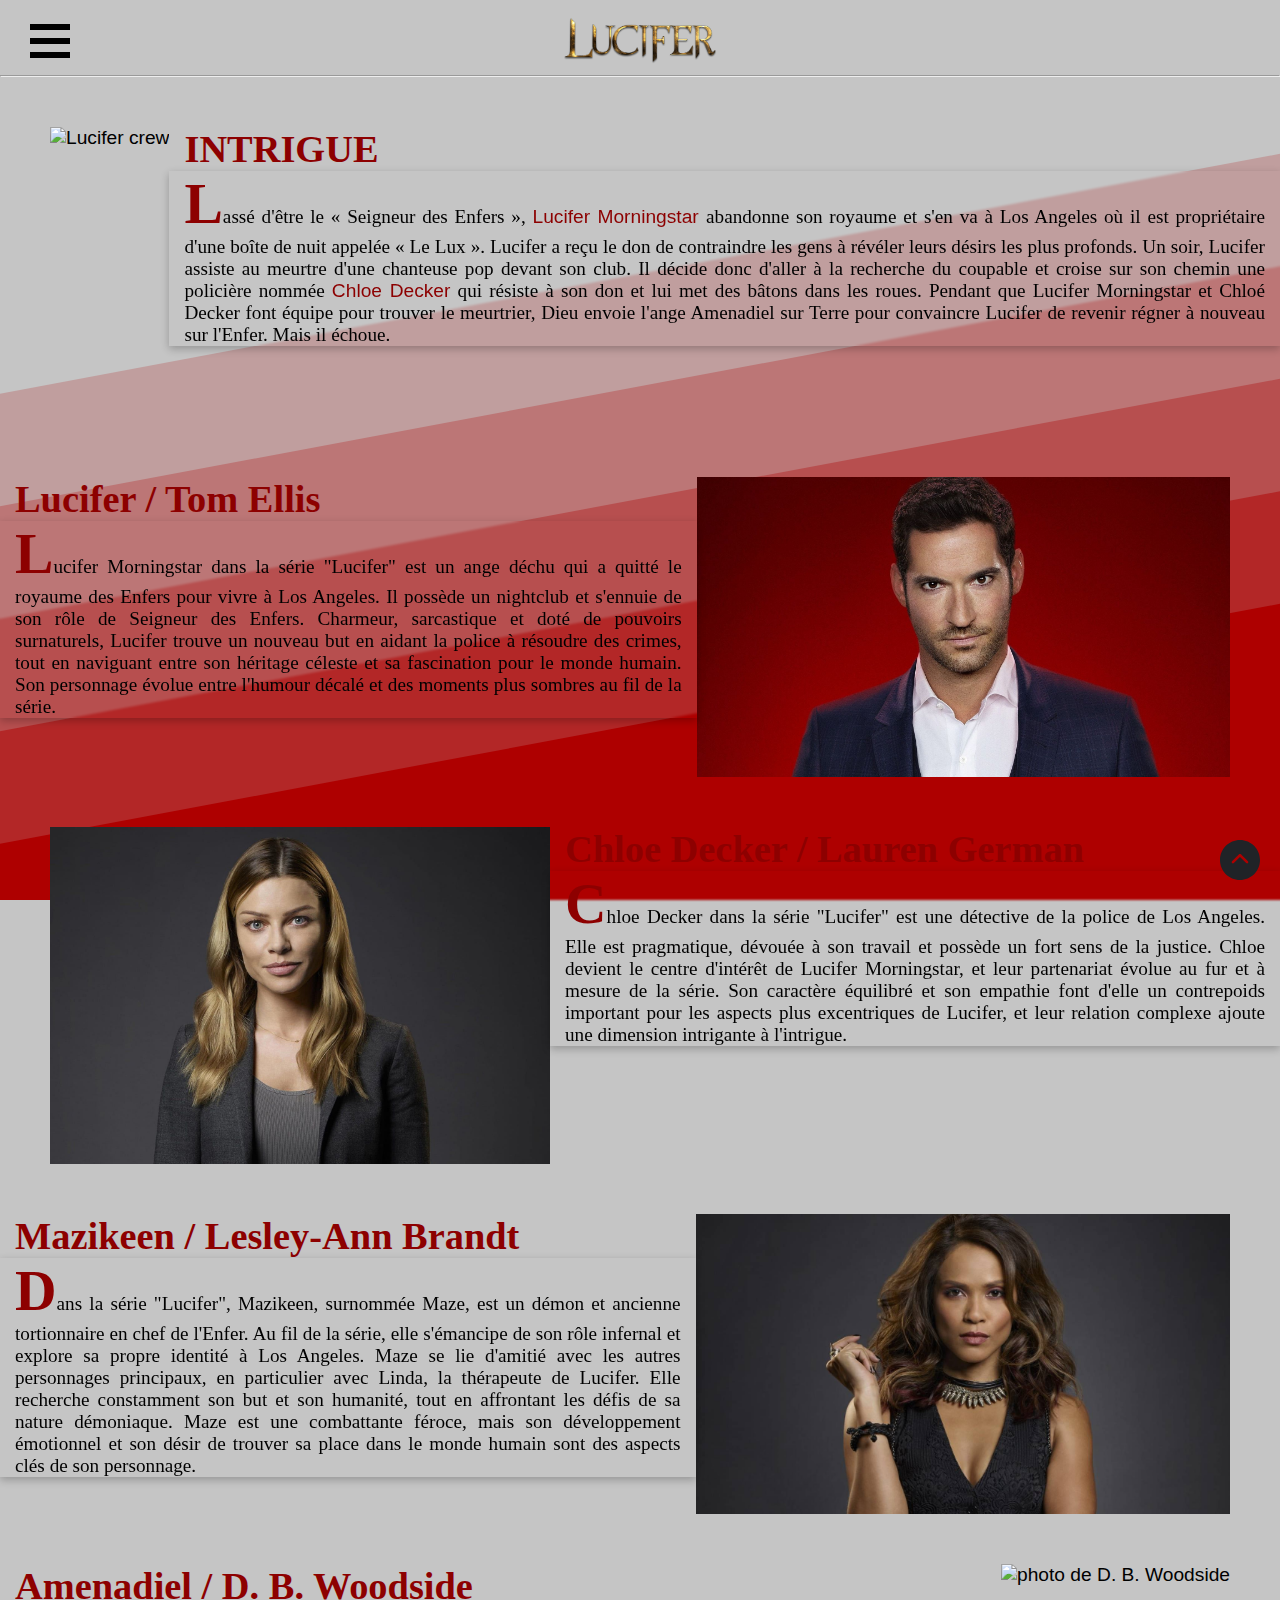
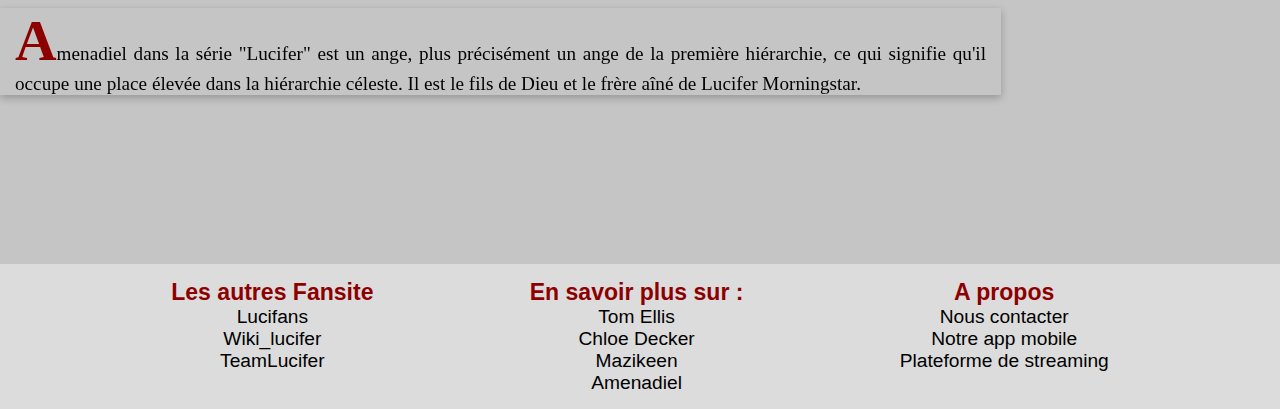
==== index.html @ a8fe7ad6 "Add files via upload" ====
<!DOCTYPE html>
<html lang="fr">
<head>
    <meta charset="UTF-8">
    <meta name="viewport" content="width=device-width, initial-scale=1.0">
    <link rel="stylesheet" href="Style.css">
    <title>Lucifer</title>
</head>
<body>
    <header>
        <nav class="navbar" id="hautdepage">
            <a href="#"></a>
            <label for="btn">
                <svg viewbox="0 0 100 80" width="40" height="40" class="icon">
                    <rect width="100" height="15"></rect>
                    <rect y="35" width="100" height="15"></rect>
                    <rect y="70" width="100" height="15"></rect>
                </svg>
            </label>
            <input type="checkbox" id="btn" class="btn">
            <ul class="nav-menu">
                <li class="nav-item"><a href="Index.html" class="home-link">Home</a></li>
                <li class="nav-item"><a href="fansite1/fansite1.html" class="home-link">Lucifer / Tom Ellis</a></li>
                <li class="nav-item"><a href="fansite2/fansite2.html" class="home-link">Chloe Decker / Lauren German</a></li></li>
                <li class="nav-item"><a href="fansite3/fansite3.html" class="home-link">Mazikeen / Lesley-Ann Brandt</a></li>
                <li class="nav-item"><a href="fansite4.html" class="home-link">Amenadiel / D. B. Woodside</a></li>
                <li class="nav-item"><a href="EventMedia/photvid.html" class="home-link">Evenement / Média</a></li></li>
                <li class="nav-item"><a href="Formulaire de contact/form.html" class="home-link">Nous contacter</a></li>
            </ul>
            <img src="images/logo.png" class="lucifer-logo" alt="Lucifer logo">
        </nav>
    </header>
        <hr>
    <main>
        <section>
            <img src="images/lucifer-crew.jpg" id="crew" alt="Lucifer crew">
            <h1>INTRIGUE</h1>
            <p>Lassé d'être le « Seigneur des Enfers », <a href="fansite1/fansite1.html" class="intro" target="_blank">Lucifer Morningstar </a>abandonne son royaume et s'en va à Los Angeles où il est propriétaire d'une boîte de nuit appelée « Le Lux ». Lucifer a reçu le don de contraindre les gens à révéler leurs désirs les plus profonds. Un soir, Lucifer assiste au meurtre d'une chanteuse pop devant son club. Il décide donc d'aller à la recherche du coupable et croise sur son chemin une policière nommée <a href="fansite2/fansite2.html" class="intro" target="_blank">Chloe Decker</a> qui résiste à son don et lui met des bâtons dans les roues.

            Pendant que Lucifer Morningstar et Chloé Decker font équipe pour trouver le meurtrier, Dieu envoie l'ange Amenadiel sur Terre pour convaincre Lucifer de revenir régner à nouveau sur l'Enfer. Mais il échoue.</p>
        </section>

        <section>
        <img src="images/tom.jpeg" class="tom" alt="photo de Tom Ellis">
        <h1>Lucifer / Tom Ellis</h1>
        <p>Lucifer Morningstar dans la série "Lucifer" est un ange déchu qui a quitté le royaume des Enfers pour vivre à Los Angeles. Il possède un nightclub et s'ennuie de son rôle de Seigneur des Enfers. Charmeur, sarcastique et doté de pouvoirs surnaturels, Lucifer trouve un nouveau but en aidant la police à résoudre des crimes, tout en naviguant entre son héritage céleste et sa fascination pour le monde humain. Son personnage évolue entre l'humour décalé et des moments plus sombres au fil de la série.</p>
        </section>

        <section>
        <img src="images/lauren.jpg" class="lauren" alt="photo de Lauren German">
        <h1>Chloe Decker / Lauren German</h1>
        <p>Chloe Decker dans la série "Lucifer" est une détective de la police de Los Angeles. Elle est pragmatique, dévouée à son travail et possède un fort sens de la justice. Chloe devient le centre d'intérêt de Lucifer Morningstar, et leur partenariat évolue au fur et à mesure de la série. Son caractère équilibré et son empathie font d'elle un contrepoids important pour les aspects plus excentriques de Lucifer, et leur relation complexe ajoute une dimension intrigante à l'intrigue.</p>
        </section>

        <section>
            <img src="images/lesley.jpg" class="lesley" alt="photo de lesley-Ann Brandt">
            <h1>Mazikeen / Lesley-Ann Brandt</h1>
            <p>Dans la série "Lucifer", Mazikeen, surnommée Maze, est un démon et ancienne tortionnaire en chef de l'Enfer. Au fil de la série, elle s'émancipe de son rôle infernal et explore sa propre identité à Los Angeles. Maze se lie d'amitié avec les autres personnages principaux, en particulier avec Linda, la thérapeute de Lucifer. Elle recherche constamment son but et son humanité, tout en affrontant les défis de sa nature démoniaque. Maze est une combattante féroce, mais son développement émotionnel et son désir de trouver sa place dans le monde humain sont des aspects clés de son personnage.</p>
        </section>
        <section>
            <img src="amenadiel.jpg" class="lesley" alt="photo de D. B. Woodside">
            <h1>Amenadiel / D. B. Woodside</h1>
            <p> Amenadiel dans la série "Lucifer" est un ange, plus précisément un ange de la première hiérarchie, ce qui signifie qu'il occupe une place élevée dans la hiérarchie céleste. Il est le fils de Dieu et le frère aîné de Lucifer Morningstar.  </p>
        </section>
    </main>
        <div><a href="#hautdepage"><img src="top-f-svgrepo-com.svg" class="top-f"></a></div>
    <footer>
        <section id="foot-s">
            <h2 id="titles-foot">Les autres Fansite</h2>
          <ul id="ul-foot">
            <li><a href="https://lucifans.fr/fr/" target="_blank" class="link-b">Lucifans</a></li>
            <li><a href="https://lucifer.fandom.com/fr/wiki/Wiki_Lucifer" target="_blank" class="link-b">Wiki_lucifer</a></li>
            <li><a href="http://www.teamlucifer.fr/" target="_blank" class="link-b">TeamLucifer</a></li>
          </ul>
        </section>
        <section id="foot-s">
            <h2 id="titles-foot">En savoir plus sur :</h2>
          <ul id="ul-foot">
            <li><a href="fansite1/fansite1.html" class="link-b">Tom Ellis</a></li>
            <li><a href="fansite2/fansite2.html" class="link-b">Chloe Decker</a></li>
            <li><a href="fansite3/fansite3.html" class="link-b">Mazikeen</a></li>
            <li><a href="fansite4/fansite4.html" class="link-b">Amenadiel</a></li>
          </ul>
        </section>
        <section id="foot-s">
            <h2 id="titles-foot">A propos</h2>
          <ul id="ul-foot">
            <li><a href="Formulaire de contact/form.html" target="_blank" class="link-b">Nous contacter</a></li>
            <li><a href="" target="_blank" class="link-b">Notre app mobile</a></li>
            <li><a href="https://www.google.com/search?q=ou+regarder+lucifer&sca_esv=9cada9f24b7c0372&rlz=1C1ONGR_frFR1097FR1097&ei=7ljdZb2bGtSJkdUP3_qwiAg&ved=2ahUKEwjbkKeTzMqEAxVfVqQEHTjZBmMQyNoBKAB6BAgUEAA&uact=5&oq=ou+regarder+lucifer&gs_lp=[base64]&sclient=gws-wiz-serp&si=[base64]%3D%3D&ictx=1&safe=active&ssui=on" target="_blank" class="link-b">Plateforme de streaming</a></li>
          </ul>
        </section>
    </footer>
</body>
</html>
---- Style.css ----
/* all*/
*{
    margin: 0;
    padding: 0;
    font-family: sans-serif, Verdana, Geneva, Tahoma, sans-serif;
    overflow-x: hidden;
}
@import url(https://db.onlinewebfonts.com/c/f2a118fd61847e5119a2f0befffa1e5e?family=Supernatural+Knight);
body{
    font-size: 1.2em;
    background-color: #C5C5C5;
    background-image: url("data:image/svg+xml,%3Csvg xmlns='http://www.w3.org/2000/svg' width='100%25' height='100%25' viewBox='0 0 1600 800'%3E%3Cg %3E%3Cpolygon fill='%23c09e9e' points='1600 160 0 460 0 350 1600 50'/%3E%3Cpolygon fill='%23bc7676' points='1600 260 0 560 0 450 1600 150'/%3E%3Cpolygon fill='%23b74f4f' points='1600 360 0 660 0 550 1600 250'/%3E%3Cpolygon fill='%23b32727' points='1600 460 0 760 0 650 1600 350'/%3E%3Cpolygon fill='%23AE0000' points='1600 800 0 800 0 750 1600 450'/%3E%3C/g%3E%3C/svg%3E");
    background-attachment: fixed;
    background-size: cover;
    scroll-behavior: smooth;
    
}
/*debut header*/

header{   
    height: 75px;
    width: 100%;
    overflow-y: hidden;
    background-color: #C5C5C5;
    background-image: url("data:image/svg+xml,%3Csvg xmlns='http://www.w3.org/2000/svg' width='100%25' height='100%25' viewBox='0 0 1600 800'%3E%3Cg %3E%3Cpolygon fill='%23c09e9e' points='1600 160 0 460 0 350 1600 50'/%3E%3Cpolygon fill='%23bc7676' points='1600 260 0 560 0 450 1600 150'/%3E%3Cpolygon fill='%23b74f4f' points='1600 360 0 660 0 550 1600 250'/%3E%3Cpolygon fill='%23b32727' points='1600 460 0 760 0 650 1600 350'/%3E%3Cpolygon fill='%23AE0000' points='1600 800 0 800 0 750 1600 450'/%3E%3C/g%3E%3C/svg%3E");
    background-attachment: fixed;
    background-size: cover;
}
/*toute la <nav>*/
.navbar{
    display: flex;
    justify-content: flex-start;
    padding-top: 10px;
}
/*section avec les ul>li pour les liens*/
.nav-menu{
    display: flex;
    position: absolute;
    top: 75px;
    width: 400px;
    backdrop-filter: blur(1px);
    background-color: rgba(255, 255, 255, 0.512);
    box-shadow: rgba(0, 0, 0, 0.24) 0px 3px 8px;
}
/*les lien du menu*/
.nav-item{
    list-style-type: none;
    padding: 0 10px 0 10px;
    padding-bottom: 10px;
    padding-top: 10px;  
}
/*lien du menu*/
.home-link{
    text-decoration: none;
    font-size: 1.3em;
    color: black;
} 
.lucifer-logo{
    display: block;
    height: 60px;
    width: auto; 
    margin-left: auto;
    margin-right: auto;
}

/*bouton burger     \/    */
.icon, .btn{
    display: block;
    padding: 10px;
    position: absolute;
    top: 10px;
    left: 20px;
}
.icon{
    cursor: pointer;
}
#btn, .nav-menu{
    display: none; /*permet de cacher l'input de la navbar (la checkbox cochable)*/
}
[id^=btn]:checked + .nav-menu{   /* ^= veulent dire "commence par" suivi de btn pour aller chercher tout les id commancant par btn checked pour dire que lorsqu'il est cocher ont applique a l'ul display block*/
    display: block;
    
}
/*bouton burger     /\   */

/*fin header*/
/*debut body*/

/*images des acteurs*/
#crew{
    padding-top: 50px;
    padding-left: 50px;
    width: auto;
    height: 300px;
    float: left;
}
/*images des acteurs*/
.lauren{
    width:500px;
    height: auto;
    padding-top: 50px;
    padding-left: 50px;
    float: left;
}
/*images des acteurs*/
.tom{
    float: right;
    padding-top: 50px;
    padding-right: 50px;
    width: auto;
    height: 300px;
}
/*images des acteurs*/
.lesley{
    float: right;
    padding-top: 50px;
    padding-right: 50px;
    width: auto;
    height: 300px;
}
/*titres*/
h1{
    padding-top: 50px;
    padding-left: 15px;
    padding-right: 15px;
    font-family: "Supernatural Knight";
    size: 2em;
    color: rgb(141, 0, 0);
}
/*paragraphe*/
p{
    backdrop-filter: blur(1px);
    box-shadow: rgba(0, 0, 0, 0.24) 0px 3px 8px;
    padding-left: 15px;
    padding-right: 15px;
    text-align: justify;
    font-family: "Supernatural Knight";
    
}
/*premiere lettre du paragraphe*/
p::first-letter {
    font-size: 3em;
    font-weight: bold;
    color: rgb(141, 0, 0);
}
.intro{
    text-decoration: none;
    color:rgb(140, 0, 0);
}

/*   \/ Bouton haut de page \/  */
.top-f{
    position: fixed;
    z-index: 90;
    width: 40px;
    height: auto;
    right: 20px;
    bottom: 20px;
}
.top-f:hover{
    cursor: pointer;
    box-shadow: rgba(0, 0, 0, 0.24) 0px 3px 8px;
    border-radius: 50%;
}
/*   /\bouton haut de page /\  */

/*fin body*/
.link-b{
    text-decoration: none;
    color: black;
}
.link-b:hover{
    text-decoration:underline;
    color: rgb(141, 0, 0);
}
footer{
    background-color: rgba(255, 255, 255, 0.392);
    display: flex;
    justify-content: space-evenly;
    padding: 15px;
}
#foot-s{
    text-align: center;
}
#titles-foot{
    font-size: 1.2em;
    color: rgb(141, 0, 0);
}
#ul-foot{
    font-size: 1em;
}
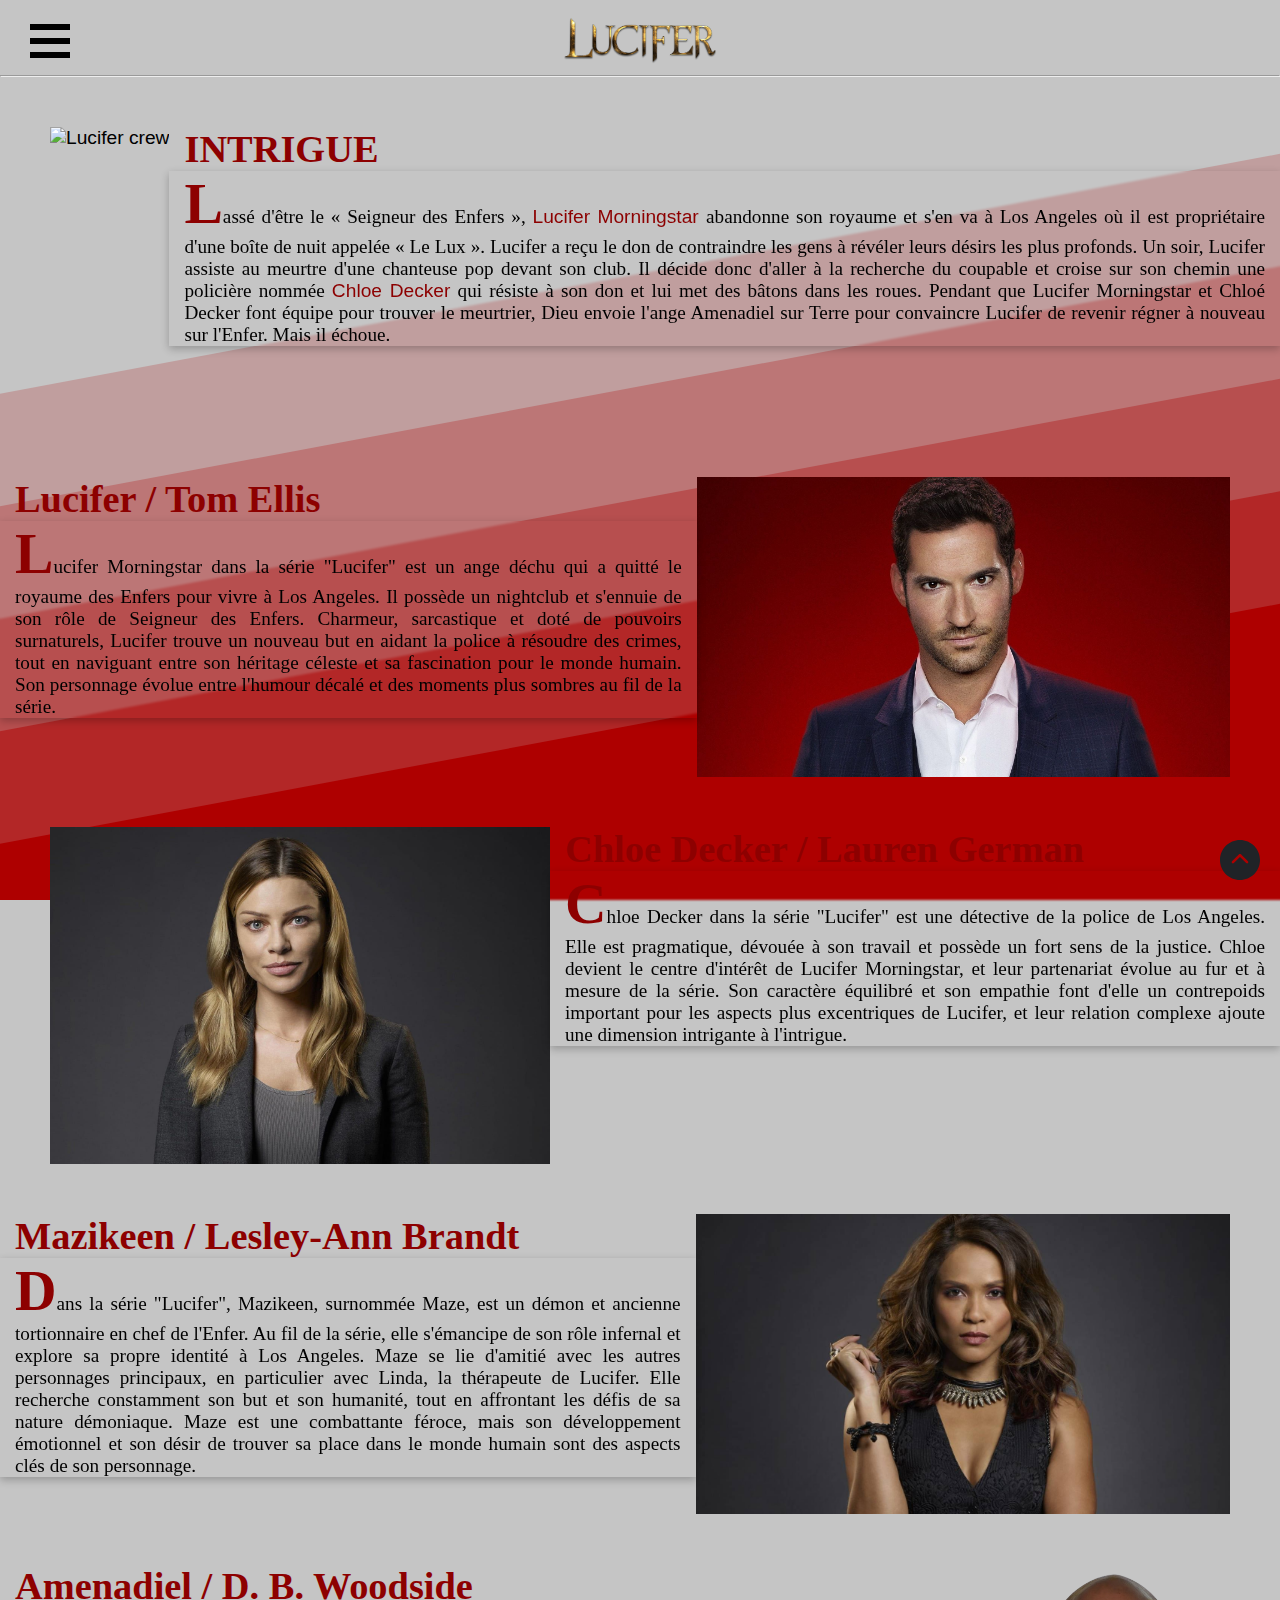
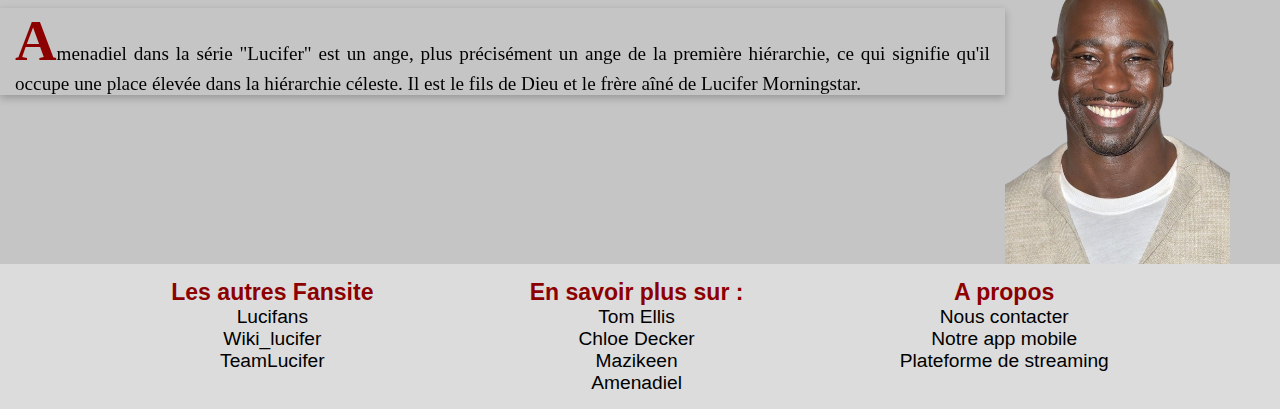
==== commit 9f7186e3: "Add files via upload" ====
--- a/index.html
+++ b/index.html
@@ -58,7 +58,7 @@
             <p>Dans la série "Lucifer", Mazikeen, surnommée Maze, est un démon et ancienne tortionnaire en chef de l'Enfer. Au fil de la série, elle s'émancipe de son rôle infernal et explore sa propre identité à Los Angeles. Maze se lie d'amitié avec les autres personnages principaux, en particulier avec Linda, la thérapeute de Lucifer. Elle recherche constamment son but et son humanité, tout en affrontant les défis de sa nature démoniaque. Maze est une combattante féroce, mais son développement émotionnel et son désir de trouver sa place dans le monde humain sont des aspects clés de son personnage.</p>
         </section>
         <section>
-            <img src="amenadiel.jpg" class="lesley" alt="photo de D. B. Woodside">
+            <img src="amenadiel.png" class="lesley" alt="photo de D. B. Woodside">
             <h1>Amenadiel / D. B. Woodside</h1>
             <p> Amenadiel dans la série "Lucifer" est un ange, plus précisément un ange de la première hiérarchie, ce qui signifie qu'il occupe une place élevée dans la hiérarchie céleste. Il est le fils de Dieu et le frère aîné de Lucifer Morningstar.  </p>
         </section>
@@ -79,7 +79,7 @@
             <li><a href="fansite1/fansite1.html" class="link-b">Tom Ellis</a></li>
             <li><a href="fansite2/fansite2.html" class="link-b">Chloe Decker</a></li>
             <li><a href="fansite3/fansite3.html" class="link-b">Mazikeen</a></li>
-            <li><a href="fansite4/fansite4.html" class="link-b">Amenadiel</a></li>
+            <li><a href="fansite4.html" class="link-b">Amenadiel</a></li>
           </ul>
         </section>
         <section id="foot-s">
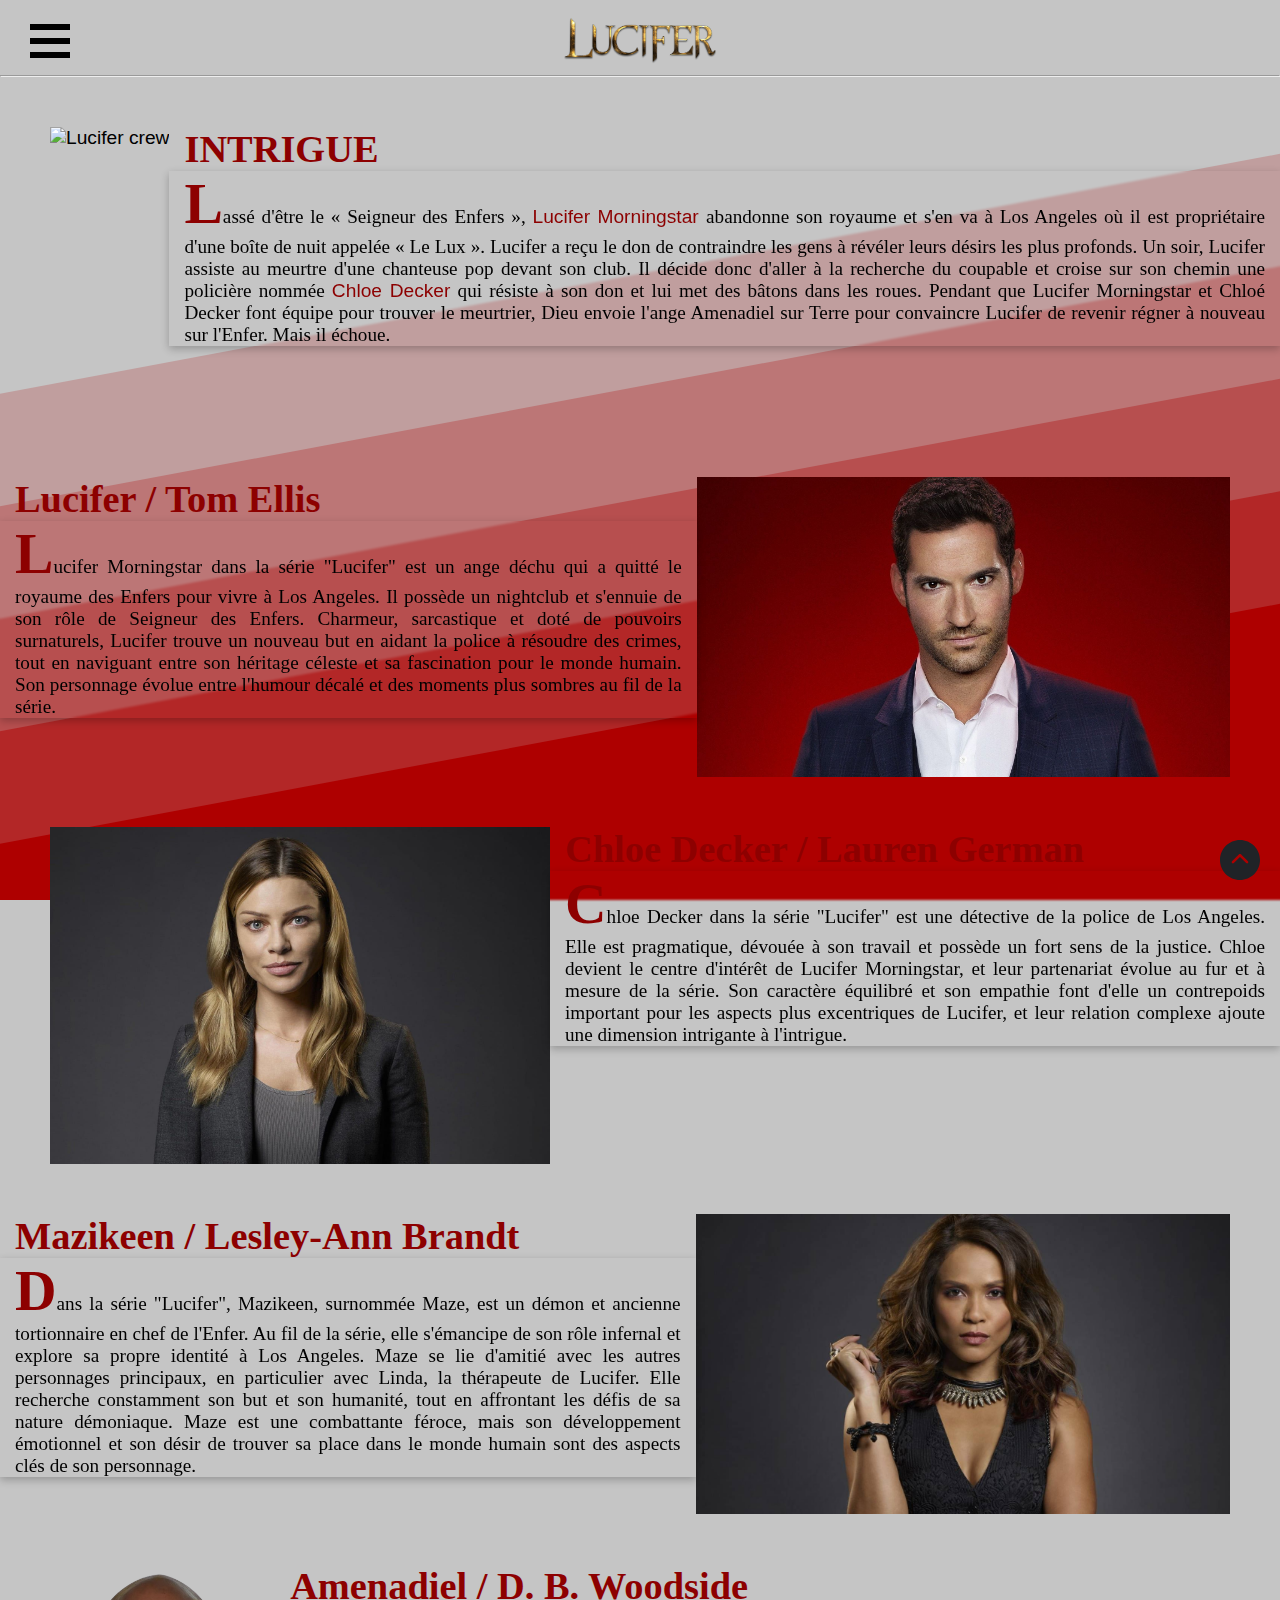
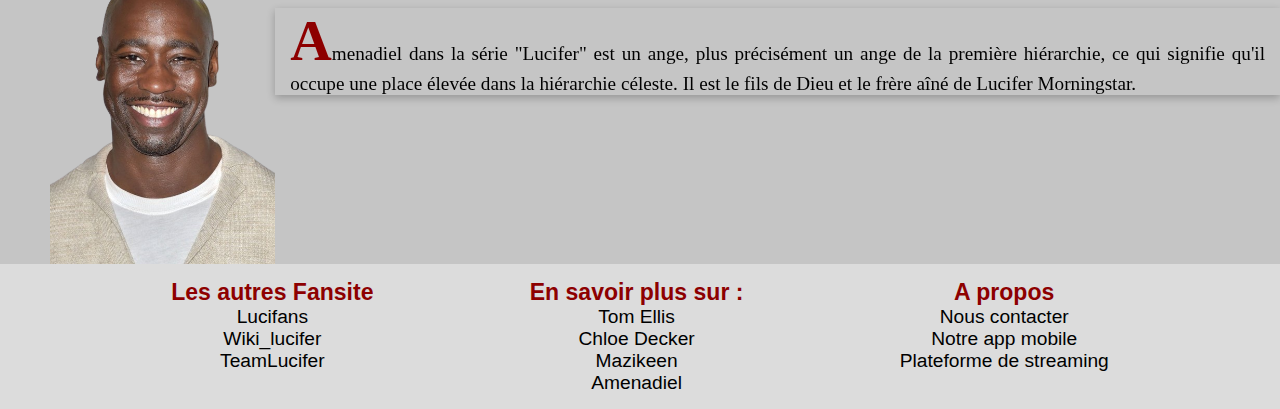
==== commit 5bcf0e6f: "normalement c'est bon cette fois" ====
--- a/index.html
+++ b/index.html
@@ -1,95 +1,95 @@
-<!DOCTYPE html>
-<html lang="fr">
-<head>
-    <meta charset="UTF-8">
-    <meta name="viewport" content="width=device-width, initial-scale=1.0">
-    <link rel="stylesheet" href="Style.css">
-    <title>Lucifer</title>
-</head>
-<body>
-    <header>
-        <nav class="navbar" id="hautdepage">
-            <a href="#"></a>
-            <label for="btn">
-                <svg viewbox="0 0 100 80" width="40" height="40" class="icon">
-                    <rect width="100" height="15"></rect>
-                    <rect y="35" width="100" height="15"></rect>
-                    <rect y="70" width="100" height="15"></rect>
-                </svg>
-            </label>
-            <input type="checkbox" id="btn" class="btn">
-            <ul class="nav-menu">
-                <li class="nav-item"><a href="Index.html" class="home-link">Home</a></li>
-                <li class="nav-item"><a href="fansite1/fansite1.html" class="home-link">Lucifer / Tom Ellis</a></li>
-                <li class="nav-item"><a href="fansite2/fansite2.html" class="home-link">Chloe Decker / Lauren German</a></li></li>
-                <li class="nav-item"><a href="fansite3/fansite3.html" class="home-link">Mazikeen / Lesley-Ann Brandt</a></li>
-                <li class="nav-item"><a href="fansite4.html" class="home-link">Amenadiel / D. B. Woodside</a></li>
-                <li class="nav-item"><a href="EventMedia/photvid.html" class="home-link">Evenement / Média</a></li></li>
-                <li class="nav-item"><a href="Formulaire de contact/form.html" class="home-link">Nous contacter</a></li>
-            </ul>
-            <img src="images/logo.png" class="lucifer-logo" alt="Lucifer logo">
-        </nav>
-    </header>
-        <hr>
-    <main>
-        <section>
-            <img src="images/lucifer-crew.jpg" id="crew" alt="Lucifer crew">
-            <h1>INTRIGUE</h1>
-            <p>Lassé d'être le « Seigneur des Enfers », <a href="fansite1/fansite1.html" class="intro" target="_blank">Lucifer Morningstar </a>abandonne son royaume et s'en va à Los Angeles où il est propriétaire d'une boîte de nuit appelée « Le Lux ». Lucifer a reçu le don de contraindre les gens à révéler leurs désirs les plus profonds. Un soir, Lucifer assiste au meurtre d'une chanteuse pop devant son club. Il décide donc d'aller à la recherche du coupable et croise sur son chemin une policière nommée <a href="fansite2/fansite2.html" class="intro" target="_blank">Chloe Decker</a> qui résiste à son don et lui met des bâtons dans les roues.
-
-            Pendant que Lucifer Morningstar et Chloé Decker font équipe pour trouver le meurtrier, Dieu envoie l'ange Amenadiel sur Terre pour convaincre Lucifer de revenir régner à nouveau sur l'Enfer. Mais il échoue.</p>
-        </section>
-
-        <section>
-        <img src="images/tom.jpeg" class="tom" alt="photo de Tom Ellis">
-        <h1>Lucifer / Tom Ellis</h1>
-        <p>Lucifer Morningstar dans la série "Lucifer" est un ange déchu qui a quitté le royaume des Enfers pour vivre à Los Angeles. Il possède un nightclub et s'ennuie de son rôle de Seigneur des Enfers. Charmeur, sarcastique et doté de pouvoirs surnaturels, Lucifer trouve un nouveau but en aidant la police à résoudre des crimes, tout en naviguant entre son héritage céleste et sa fascination pour le monde humain. Son personnage évolue entre l'humour décalé et des moments plus sombres au fil de la série.</p>
-        </section>
-
-        <section>
-        <img src="images/lauren.jpg" class="lauren" alt="photo de Lauren German">
-        <h1>Chloe Decker / Lauren German</h1>
-        <p>Chloe Decker dans la série "Lucifer" est une détective de la police de Los Angeles. Elle est pragmatique, dévouée à son travail et possède un fort sens de la justice. Chloe devient le centre d'intérêt de Lucifer Morningstar, et leur partenariat évolue au fur et à mesure de la série. Son caractère équilibré et son empathie font d'elle un contrepoids important pour les aspects plus excentriques de Lucifer, et leur relation complexe ajoute une dimension intrigante à l'intrigue.</p>
-        </section>
-
-        <section>
-            <img src="images/lesley.jpg" class="lesley" alt="photo de lesley-Ann Brandt">
-            <h1>Mazikeen / Lesley-Ann Brandt</h1>
-            <p>Dans la série "Lucifer", Mazikeen, surnommée Maze, est un démon et ancienne tortionnaire en chef de l'Enfer. Au fil de la série, elle s'émancipe de son rôle infernal et explore sa propre identité à Los Angeles. Maze se lie d'amitié avec les autres personnages principaux, en particulier avec Linda, la thérapeute de Lucifer. Elle recherche constamment son but et son humanité, tout en affrontant les défis de sa nature démoniaque. Maze est une combattante féroce, mais son développement émotionnel et son désir de trouver sa place dans le monde humain sont des aspects clés de son personnage.</p>
-        </section>
-        <section>
-            <img src="amenadiel.png" class="lesley" alt="photo de D. B. Woodside">
-            <h1>Amenadiel / D. B. Woodside</h1>
-            <p> Amenadiel dans la série "Lucifer" est un ange, plus précisément un ange de la première hiérarchie, ce qui signifie qu'il occupe une place élevée dans la hiérarchie céleste. Il est le fils de Dieu et le frère aîné de Lucifer Morningstar.  </p>
-        </section>
-    </main>
-        <div><a href="#hautdepage"><img src="top-f-svgrepo-com.svg" class="top-f"></a></div>
-    <footer>
-        <section id="foot-s">
-            <h2 id="titles-foot">Les autres Fansite</h2>
-          <ul id="ul-foot">
-            <li><a href="https://lucifans.fr/fr/" target="_blank" class="link-b">Lucifans</a></li>
-            <li><a href="https://lucifer.fandom.com/fr/wiki/Wiki_Lucifer" target="_blank" class="link-b">Wiki_lucifer</a></li>
-            <li><a href="http://www.teamlucifer.fr/" target="_blank" class="link-b">TeamLucifer</a></li>
-          </ul>
-        </section>
-        <section id="foot-s">
-            <h2 id="titles-foot">En savoir plus sur :</h2>
-          <ul id="ul-foot">
-            <li><a href="fansite1/fansite1.html" class="link-b">Tom Ellis</a></li>
-            <li><a href="fansite2/fansite2.html" class="link-b">Chloe Decker</a></li>
-            <li><a href="fansite3/fansite3.html" class="link-b">Mazikeen</a></li>
-            <li><a href="fansite4.html" class="link-b">Amenadiel</a></li>
-          </ul>
-        </section>
-        <section id="foot-s">
-            <h2 id="titles-foot">A propos</h2>
-          <ul id="ul-foot">
-            <li><a href="Formulaire de contact/form.html" target="_blank" class="link-b">Nous contacter</a></li>
-            <li><a href="" target="_blank" class="link-b">Notre app mobile</a></li>
-            <li><a href="https://www.google.com/search?q=ou+regarder+lucifer&sca_esv=9cada9f24b7c0372&rlz=1C1ONGR_frFR1097FR1097&ei=7ljdZb2bGtSJkdUP3_qwiAg&ved=2ahUKEwjbkKeTzMqEAxVfVqQEHTjZBmMQyNoBKAB6BAgUEAA&uact=5&oq=ou+regarder+lucifer&gs_lp=[base64]&sclient=gws-wiz-serp&si=[base64]%3D%3D&ictx=1&safe=active&ssui=on" target="_blank" class="link-b">Plateforme de streaming</a></li>
-          </ul>
-        </section>
-    </footer>
-</body>
+<!DOCTYPE html>
+<html lang="fr">
+<head>
+    <meta charset="UTF-8">
+    <meta name="viewport" content="width=device-width, initial-scale=1.0">
+    <link rel="stylesheet" href="CSS/Style.css">
+    <title>Lucifer</title>
+</head>
+<body>
+    <header>
+        <nav class="navbar" id="hautdepage">
+            <a href="#"></a>
+            <label for="btn">
+                <svg viewbox="0 0 100 80" width="40" height="40" class="icon">
+                    <rect width="100" height="15"></rect>
+                    <rect y="35" width="100" height="15"></rect>
+                    <rect y="70" width="100" height="15"></rect>
+                </svg>
+            </label>
+            <input type="checkbox" id="btn" class="btn">
+            <ul class="nav-menu">
+                <li class="nav-item"><a href="Index.html" class="home-link">Home</a></li>
+                <li class="nav-item"><a href="fansite1.html" class="home-link">Lucifer / Tom Ellis</a></li>
+                <li class="nav-item"><a href="fansite2.html" class="home-link">Chloe Decker / Lauren German</a></li></li>
+                <li class="nav-item"><a href="fansite3.html" class="home-link">Mazikeen / Lesley-Ann Brandt</a></li>
+                <li class="nav-item"><a href="fansite4.html" class="home-link">Amenadiel / D. B. Woodside</a></li>
+                <li class="nav-item"><a href="photvid.html" class="home-link">Evenement / Média</a></li></li>
+                <li class="nav-item"><a href="form.html" class="home-link">Nous contacter</a></li>
+            </ul>
+            <img src="images/logo.png" class="lucifer-logo" alt="Lucifer logo">
+        </nav>
+    </header>
+        <hr>
+    <main>
+        <section>
+            <img src="images/lucifer-crew.jpg" id="crew" alt="Lucifer crew">
+            <h1>INTRIGUE</h1>
+            <p>Lassé d'être le « Seigneur des Enfers », <a href="fansite1.html" class="intro" target="_blank">Lucifer Morningstar </a>abandonne son royaume et s'en va à Los Angeles où il est propriétaire d'une boîte de nuit appelée « Le Lux ». Lucifer a reçu le don de contraindre les gens à révéler leurs désirs les plus profonds. Un soir, Lucifer assiste au meurtre d'une chanteuse pop devant son club. Il décide donc d'aller à la recherche du coupable et croise sur son chemin une policière nommée <a href="fansite2.html" class="intro" target="_blank">Chloe Decker</a> qui résiste à son don et lui met des bâtons dans les roues.
+
+            Pendant que Lucifer Morningstar et Chloé Decker font équipe pour trouver le meurtrier, Dieu envoie l'ange Amenadiel sur Terre pour convaincre Lucifer de revenir régner à nouveau sur l'Enfer. Mais il échoue.</p>
+        </section>
+
+        <section>
+        <img src="images/tom.jpeg" class="tom" alt="photo de Tom Ellis">
+        <h1>Lucifer / Tom Ellis</h1>
+        <p>Lucifer Morningstar dans la série "Lucifer" est un ange déchu qui a quitté le royaume des Enfers pour vivre à Los Angeles. Il possède un nightclub et s'ennuie de son rôle de Seigneur des Enfers. Charmeur, sarcastique et doté de pouvoirs surnaturels, Lucifer trouve un nouveau but en aidant la police à résoudre des crimes, tout en naviguant entre son héritage céleste et sa fascination pour le monde humain. Son personnage évolue entre l'humour décalé et des moments plus sombres au fil de la série.</p>
+        </section>
+
+        <section>
+        <img src="images/lauren.jpg" class="lauren" alt="photo de Lauren German">
+        <h1>Chloe Decker / Lauren German</h1>
+        <p>Chloe Decker dans la série "Lucifer" est une détective de la police de Los Angeles. Elle est pragmatique, dévouée à son travail et possède un fort sens de la justice. Chloe devient le centre d'intérêt de Lucifer Morningstar, et leur partenariat évolue au fur et à mesure de la série. Son caractère équilibré et son empathie font d'elle un contrepoids important pour les aspects plus excentriques de Lucifer, et leur relation complexe ajoute une dimension intrigante à l'intrigue.</p>
+        </section>
+
+        <section>
+            <img src="images/lesley.jpg" class="lesley" alt="photo de lesley-Ann Brandt">
+            <h1>Mazikeen / Lesley-Ann Brandt</h1>
+            <p>Dans la série "Lucifer", Mazikeen, surnommée Maze, est un démon et ancienne tortionnaire en chef de l'Enfer. Au fil de la série, elle s'émancipe de son rôle infernal et explore sa propre identité à Los Angeles. Maze se lie d'amitié avec les autres personnages principaux, en particulier avec Linda, la thérapeute de Lucifer. Elle recherche constamment son but et son humanité, tout en affrontant les défis de sa nature démoniaque. Maze est une combattante féroce, mais son développement émotionnel et son désir de trouver sa place dans le monde humain sont des aspects clés de son personnage.</p>
+        </section>
+        <section>
+            <img src="images/amenadiel.png" class="amenadiel" alt="photo de D. B. Woodside">
+            <h1>Amenadiel / D. B. Woodside</h1>
+            <p> Amenadiel dans la série "Lucifer" est un ange, plus précisément un ange de la première hiérarchie, ce qui signifie qu'il occupe une place élevée dans la hiérarchie céleste. Il est le fils de Dieu et le frère aîné de Lucifer Morningstar.  </p>
+        </section>
+    </main>
+        <div><a href="#hautdepage"><img src="images/top-f-svgrepo-com.svg" class="top-f"></a></div>
+    <footer>
+        <section id="foot-s">
+            <h2 id="titles-foot">Les autres Fansite</h2>
+          <ul id="ul-foot">
+            <li><a href="https://lucifans.fr/fr/" target="_blank" class="link-b">Lucifans</a></li>
+            <li><a href="https://lucifer.fandom.com/fr/wiki/Wiki_Lucifer" target="_blank" class="link-b">Wiki_lucifer</a></li>
+            <li><a href="http://www.teamlucifer.fr/" target="_blank" class="link-b">TeamLucifer</a></li>
+          </ul>
+        </section>
+        <section id="foot-s">
+            <h2 id="titles-foot">En savoir plus sur :</h2>
+          <ul id="ul-foot">
+            <li><a href="fansite1.html" class="link-b">Tom Ellis</a></li>
+            <li><a href="fansite2.html" class="link-b">Chloe Decker</a></li>
+            <li><a href="fansite3.html" class="link-b">Mazikeen</a></li>
+            <li><a href="fansite4.html" class="link-b">Amenadiel</a></li>
+          </ul>
+        </section>
+        <section id="foot-s">
+            <h2 id="titles-foot">A propos</h2>
+          <ul id="ul-foot">
+            <li><a href="form.html" target="_blank" class="link-b">Nous contacter</a></li>
+            <li><a href="" target="_blank" class="link-b">Notre app mobile</a></li>
+            <li><a href="https://www.google.com/search?q=ou+regarder+lucifer&sca_esv=9cada9f24b7c0372&rlz=1C1ONGR_frFR1097FR1097&ei=7ljdZb2bGtSJkdUP3_qwiAg&ved=2ahUKEwjbkKeTzMqEAxVfVqQEHTjZBmMQyNoBKAB6BAgUEAA&uact=5&oq=ou+regarder+lucifer&gs_lp=[base64]&sclient=gws-wiz-serp&si=[base64]%3D%3D&ictx=1&safe=active&ssui=on" target="_blank" class="link-b">Plateforme de streaming</a></li>
+          </ul>
+        </section>
+    </footer>
+</body>
 </html>--- a/CSS/Style.css
+++ b/CSS/Style.css
@@ -0,0 +1,199 @@
+/* all*/
+*{
+    margin: 0;
+    padding: 0;
+    font-family: sans-serif, Verdana, Geneva, Tahoma, sans-serif;
+    overflow-x: hidden;
+}
+@import url(https://db.onlinewebfonts.com/c/f2a118fd61847e5119a2f0befffa1e5e?family=Supernatural+Knight);
+body{
+    font-size: 1.2em;
+    background-color: #C5C5C5;
+    background-image: url("data:image/svg+xml,%3Csvg xmlns='http://www.w3.org/2000/svg' width='100%25' height='100%25' viewBox='0 0 1600 800'%3E%3Cg %3E%3Cpolygon fill='%23c09e9e' points='1600 160 0 460 0 350 1600 50'/%3E%3Cpolygon fill='%23bc7676' points='1600 260 0 560 0 450 1600 150'/%3E%3Cpolygon fill='%23b74f4f' points='1600 360 0 660 0 550 1600 250'/%3E%3Cpolygon fill='%23b32727' points='1600 460 0 760 0 650 1600 350'/%3E%3Cpolygon fill='%23AE0000' points='1600 800 0 800 0 750 1600 450'/%3E%3C/g%3E%3C/svg%3E");
+    background-attachment: fixed;
+    background-size: cover;
+    scroll-behavior: smooth;
+    
+}
+/*debut header*/
+
+header{   
+    height: 75px;
+    width: 100%;
+    overflow-y: hidden;
+    background-color: #C5C5C5;
+    background-image: url("data:image/svg+xml,%3Csvg xmlns='http://www.w3.org/2000/svg' width='100%25' height='100%25' viewBox='0 0 1600 800'%3E%3Cg %3E%3Cpolygon fill='%23c09e9e' points='1600 160 0 460 0 350 1600 50'/%3E%3Cpolygon fill='%23bc7676' points='1600 260 0 560 0 450 1600 150'/%3E%3Cpolygon fill='%23b74f4f' points='1600 360 0 660 0 550 1600 250'/%3E%3Cpolygon fill='%23b32727' points='1600 460 0 760 0 650 1600 350'/%3E%3Cpolygon fill='%23AE0000' points='1600 800 0 800 0 750 1600 450'/%3E%3C/g%3E%3C/svg%3E");
+    background-attachment: fixed;
+    background-size: cover;
+}
+/*toute la <nav>*/
+.navbar{
+    display: flex;
+    justify-content: flex-start;
+    padding-top: 10px;
+}
+/*section avec les ul>li pour les liens*/
+.nav-menu{
+    display: flex;
+    position: absolute;
+    top: 75px;
+    width: 400px;
+    backdrop-filter: blur(1px);
+    background-color: rgba(255, 255, 255, 0.512);
+    box-shadow: rgba(0, 0, 0, 0.24) 0px 3px 8px;
+}
+/*les lien du menu*/
+.nav-item{
+    list-style-type: none;
+    padding: 0 10px 0 10px;
+    padding-bottom: 10px;
+    padding-top: 10px;  
+}
+/*lien du menu*/
+.home-link{
+    text-decoration: none;
+    font-size: 1.3em;
+    color: black;
+} 
+.lucifer-logo{
+    display: block;
+    height: 60px;
+    width: auto; 
+    margin-left: auto;
+    margin-right: auto;
+}
+
+/*bouton burger     \/    */
+.icon, .btn{
+    display: block;
+    padding: 10px;
+    position: absolute;
+    top: 10px;
+    left: 20px;
+}
+.icon{
+    cursor: pointer;
+}
+#btn, .nav-menu{
+    display: none; /*permet de cacher l'input de la navbar (la checkbox cochable)*/
+}
+[id^=btn]:checked + .nav-menu{   /* ^= veulent dire "commence par" suivi de btn pour aller chercher tout les id commancant par btn checked pour dire que lorsqu'il est cocher ont applique a l'ul display block*/
+    display: block;
+    
+}
+/*bouton burger     /\   */
+
+/*fin header*/
+/*debut body*/
+
+/*images des acteurs*/
+#crew{
+    padding-top: 50px;
+    padding-left: 50px;
+    width: auto;
+    height: 300px;
+    float: left;
+}
+/*images des acteurs*/
+.lauren{
+    width:500px;
+    height: auto;
+    padding-top: 50px;
+    padding-left: 50px;
+    float: left;
+}
+/*images des acteurs*/
+.tom{
+    float: right;
+    padding-top: 50px;
+    padding-right: 50px;
+    width: auto;
+    height: 300px;
+}
+/*images des acteurs*/
+.lesley{
+    float: right;
+    padding-top: 50px;
+    padding-right: 50px;
+    width: auto;
+    height: 300px;
+}
+/*images des acteurs*/
+.amenadiel{
+    width:auto;
+    height: 300px;
+    padding-top: 50px;
+    padding-left: 50px;
+    float: left;
+}
+/*titres*/
+h1{
+    padding-top: 50px;
+    padding-left: 15px;
+    padding-right: 15px;
+    font-family: "Supernatural Knight";
+    size: 2em;
+    color: rgb(141, 0, 0);
+}
+/*paragraphe*/
+p{
+    backdrop-filter: blur(1px);
+    box-shadow: rgba(0, 0, 0, 0.24) 0px 3px 8px;
+    padding-left: 15px;
+    padding-right: 15px;
+    text-align: justify;
+    font-family: "Supernatural Knight";
+    
+}
+/*premiere lettre du paragraphe*/
+p::first-letter {
+    font-size: 3em;
+    font-weight: bold;
+    color: rgb(141, 0, 0);
+}
+.intro{
+    text-decoration: none;
+    color:rgb(140, 0, 0);
+}
+
+/*   \/ Bouton haut de page \/  */
+.top-f{
+    position: fixed;
+    z-index: 90;
+    width: 40px;
+    height: auto;
+    right: 20px;
+    bottom: 20px;
+}
+.top-f:hover{
+    cursor: pointer;
+    box-shadow: rgba(0, 0, 0, 0.24) 0px 3px 8px;
+    border-radius: 50%;
+}
+/*   /\bouton haut de page /\  */
+
+/*fin body*/
+.link-b{
+    text-decoration: none;
+    color: black;
+}
+.link-b:hover{
+    text-decoration:underline;
+    color: rgb(141, 0, 0);
+}
+footer{
+    background-color: rgba(255, 255, 255, 0.392);
+    display: flex;
+    justify-content: space-evenly;
+    padding: 15px;
+}
+#foot-s{
+    text-align: center;
+}
+#titles-foot{
+    font-size: 1.2em;
+    color: rgb(141, 0, 0);
+}
+#ul-foot{
+    font-size: 1em;
+}